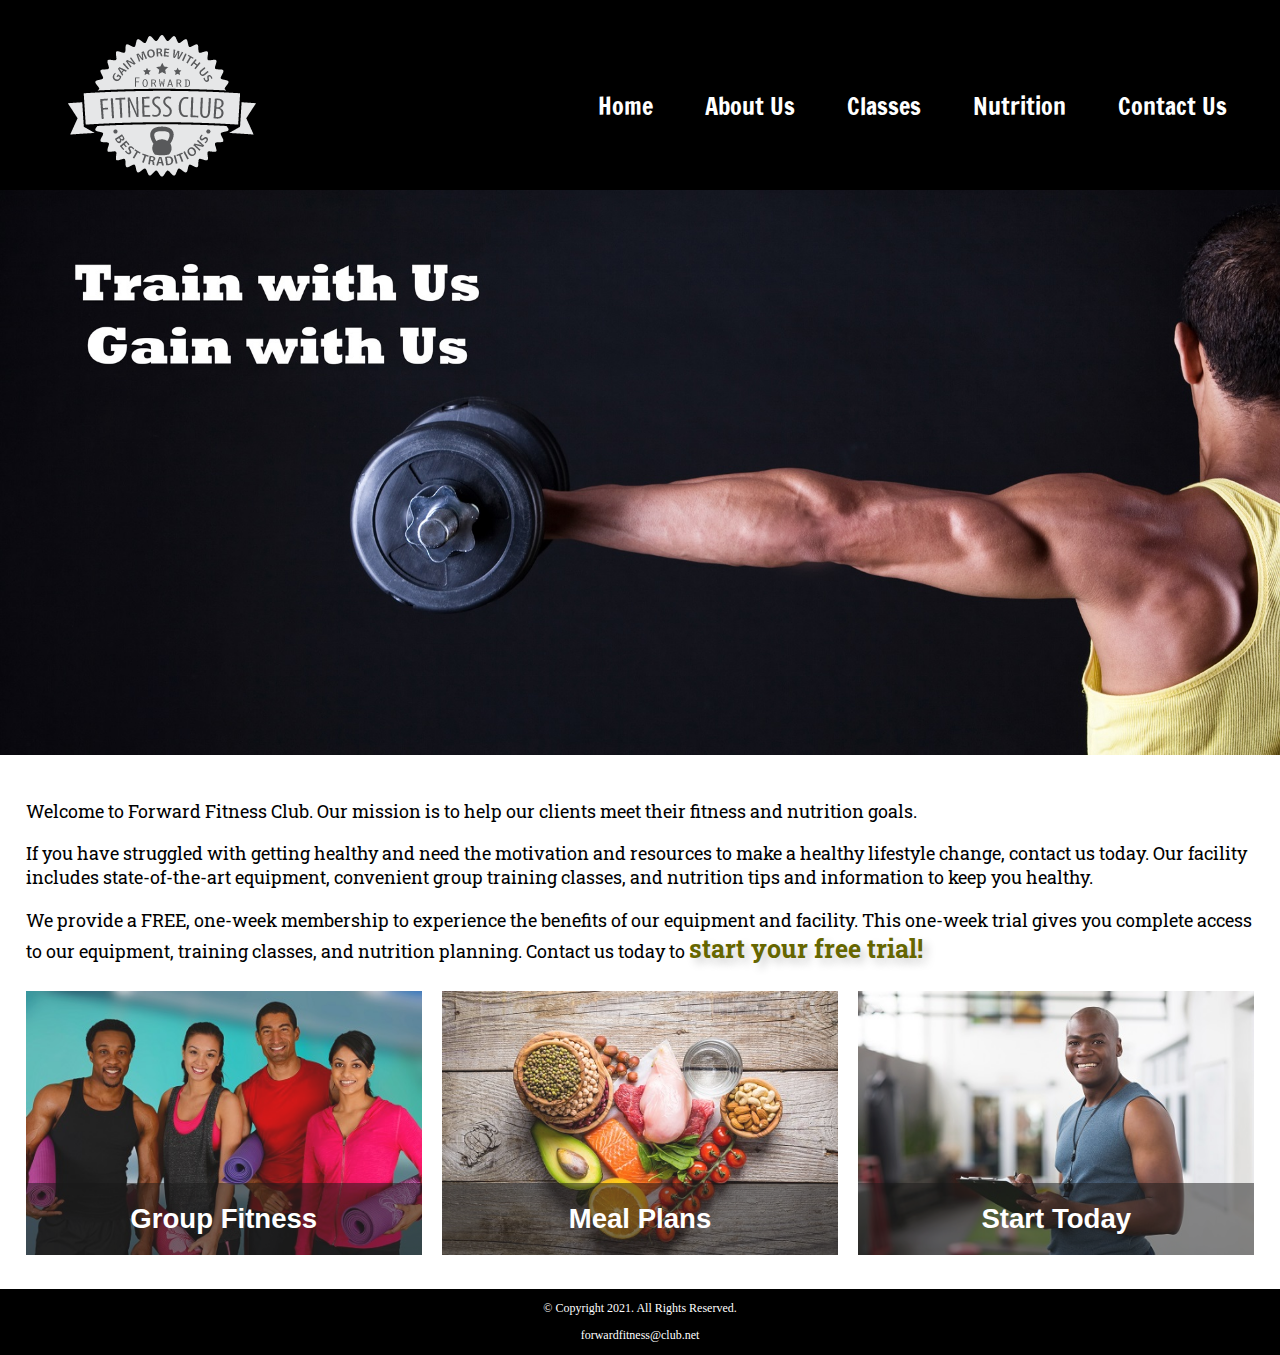
==== index.html @ 0ac39012 "Initial commit" ====
<!DOCTYPE html>
<!-- This website template was created by: Student's First Name Student's Last Name -->
<html lang="en">

<head>
	<title>Forward Fitness Club</title>
	<meta charset="utf-8">
	<link rel="stylesheet" href="css/styles.css">
	<meta name="viewport" content="width=device-width, initial-scale=1.0">
	<link href="https://fonts.googleapis.com/css?family=Francois+One|Roboto+Slab&display=swap" rel="stylesheet">
	<link rel="shortcut icon" href="images/favicon.ico">
	<link rel="icon" type="image/png" sizes="32x32" href="images/favicon-32.png">
	<link rel="apple-touch-icon" sizes="180x180" href="images/apple-touch-icon.png">
	<link rel="icon" sizes="192x192" href="images/android-chrome-192.png">
</head>

<body>

	<div id="container">

		<!--Mobile Nav -->
		<nav class="mobile-nav">
			<div id="menu-links">
				<a href="index.html">Home</a>
				<a href="about.html">About Us</a>
				<a href="classes.html">Classes</a>
				<a href="nutrition.html">Nutrition</a>
				<a href="contact.html">Contact Us</a>
			</div>
			<a class="menu-icon" onclick="hamburger()">
				<div>&#9776;</div>
			</a>
		</nav>

		<!-- Use the header area for the website name or logo -->
		<header id="ffc-logo">
			<a href="index.html"><img src="images/forward-fitness-logo.png" alt="Forward Fitness Club logo"></a>
		</header>

		<!--Tablet, Desktop Nav -->
		<nav class="tablet-desktop">
			<ul>
				<li><a href="index.html">Home</a></li>
				<li><a href="about.html">About Us</a></li>
				<li><a href="classes.html">Classes</a></li>
				<li><a href="nutrition.html">Nutrition</a></li>
				<li><a href="contact.html">Contact Us</a></li>
			</ul>
		</nav>

		<!-- Hero Image -->
		<div id="hero" class="tablet-desktop">
			<img src="images/hero-image.jpg" alt="left arm extended holding a weight">
		</div>

		<!-- Use the main area to add the main content of the webpage -->
		<main>

			<div class="mobile">

				<p>Welcome to Forward Fitness Club. Our mission is to help our clients meet their fitness and nutrition goals.</p>

				<h3>FREE One-Week Trial Membership!</h3>
				<p>Call Us Today to Get Started</p>
				<p class="tel-link"><a href="tel:8145559608">(814) 555-9608</a></p>

				<h4>Fitness Club Hours:</h4>
				<ul class="hours">
					<li>Mon - Thu: 6:00am - 6:00pm</li>
					<li>Friday: 6:00am - 4:00pm</li>
					<li>Saturday: 8:00am - 6:00pm</li>
					<li>Sunday: Closed</li>
				</ul>

			</div>

			<div class="tablet-desktop">

				<p>Welcome to Forward Fitness Club. Our mission is to help our clients meet their fitness and nutrition goals.</p>

				<p>If you have struggled with getting healthy and need the motivation and resources to make a healthy lifestyle change, contact us today. Our facility includes state-of-the-art equipment, convenient group training classes, and nutrition
					tips
					and information to keep you healthy.</p>

				<p>We provide a FREE, one-week membership to experience the benefits of our equipment and facility. This one-week trial gives you complete access to our equipment, training classes, and nutrition planning. Contact us today to <span
						class="action">start your free trial!</span></p>

			</div>

			<div class="grid">

				<figure class="frame">
					<a href="classes.html"><img src="images/fitness-group.jpg" alt="group of fitness people"></a>
					<figcaption class="pic-text">Group Fitness</figcaption>
				</figure>

				<figure class="frame">
					<a href="nutrition.html"><img src="images/food-heart.jpg" alt="healthy food in the shape of a heart"></a>
					<figcaption class="pic-text">Meal Plans</figcaption>
				</figure>

				<figure class="frame">
					<a href="contact.html"><img src="images/personal-trainer.jpg" alt="personal trainer with a clipboard"></a>
					<figcaption class="pic-text">Start Today</figcaption>
				</figure>

			</div>

		</main>

		<!-- Use the footer area to add webpage footer content -->
		<footer>
			<p>&copy; Copyright 2021. All Rights Reserved.</p>
			<p><a href="mailto:forwardfitness@club.net">forwardfitness@club.net</a></p>
		</footer>

	</div>

	<script src="scripts/script.js"></script>

</body>

</html>
---- css/styles.css ----
/*
Author:
Date:
File Name: styles.css
*/
/* CSS Reset */
body, header, nav, main, footer, h1, div, img, ul, figure, figcaption, section,
article, aside, audio, video {
  margin: 0;
  padding: 0;
  border: 0;
}

/* Style rules for body and images */
body {
  background-color: #000;
}

img, video {
  max-width: 100%;
  display: block;
}

/* Style rule for box sizing applies to all elements */
* {
  box-sizing: border-box;
}

/* Style rules for mobile viewport */
/* Style rule for header */
header {
  top: 0;
  background-color: #000;
  height: 190px;
}

header img {
  margin: 0 auto;
}

/* Style rules for hamburger menu */
.mobile-nav a {
  color: #fff;
  font-family: "Francois One", sans-serif;
  text-align: center;
  font-size: 2em;
  text-decoration: none;
  padding: 3%;
  display: block;
}

.mobile-nav a.menu-icon {
  display: block;
  position: absolute;
  right: 0;
  top: 0;
}

/* Show mobile class, hide tablet-desktop class and menu-links id */
.mobile {
  display: block;
}

.tablet-desktop, #menu-links {
  display: none;
}

/* Style rules for main content */
main {
  background-color: #fff;
  padding: 2%;
  font-size: 1.15em;
  font-family: 'Roboto Slab', serif;
}

video {
  margin: 0 auto 4%;
}

.mobile h3 {
  text-shadow: 5px 5px 8px #ccc;
}

article {
  padding: 2%;
}

article h3 {
  text-align: center;
}

article img {
  margin: 0 auto;
}

article ul {
  margin-left: 10%;
}

article:nth-of-type(2) {
  background-color: rgba(204, 204, 204, 0.3);
}

.tel-link {
  background-color: #404040;
  padding: 2%;
  margin: 0 auto;
  width: 80%;
  text-align: center;
  border-radius: 5px;
}

.tel-link a {
  color: #fff;
  text-decoration: none;
  font-size: 1.5em;
  display: block;
}

.hours {
  margin-left: 10%;
}

.action {
  font-size: 1.35em;
  color: #666600;
  font-weight: bold;
  text-shadow: 5px 5px 8px #ccc;
}

.frame {
  position: relative;
  max-width: 450px;
  margin: 2% auto;
}

.pic-text {
  position: absolute;
  bottom: 0;
  background: rgba(0, 0, 0, 0.5);
  color: #fff;
  width: 100%;
  padding: 20px;
  text-align: center;
  font-family: Verdana, Arial, sans-serif;
  font-size: 1.5em;
  font-weight: bold;
}

#weights, #cardio, #training {
  margin: 0 2%;
}

.round {
  border-radius: 8px;
}

.external-link {
  color: #666600;
  font-weight: bold;
  text-decoration: none;
}

#contact {
  text-align: center;
}

#contact .contact-email-link {
  color: #666600;
  text-decoration: none;
}

.map {
  border: 2px solid #000;
  width: 95%;
  height: 50%;
}

#form {
  margin-top: 2%;
  background-color: #f2f2f2;
  padding: 2%;
}

#form h2 {
  text-align: center;
}

/* Style rules for form elements */
fieldset, input, select, textarea {
  margin-bottom: 2%;
}

fieldset legend {
  font-weight: bold;
  font-size: 1.25em;
}

label {
  display: block;
  padding-top: 3%;
}

form #submit {
  margin: 0 auto;
  border: none;
  display: block;
  padding: 2%;
  background-color: #b3b3b3;
  font-size: 1em;
  border-radius: 10px;
}

/* Style rules for footer content */
footer p {
  font-size: 0.75em;
  text-align: center;
  color: #fff;
  padding: 0 1em;
}

footer p a {
  color: #fff;
  text-decoration: none;
}

/* Media Query for Tablet Viewport */
@media screen and (min-width: 630px), print {

  /* Tablet Viewport: Show tablet-desktop class, hide mobile class */
  .tablet-desktop {
    display: block;
  }

  .mobile, .mobile-nav {
    display: none;
  }

  /* Tablet Viewport: Style rule for header */
  header {
    padding-bottom: 2%;
  }

  /* Tablet Viewport: Style rules for nav area */
  nav {
    padding: 1%;
    margin-bottom: 1%;
  }

  nav ul {
    list-style-type: none;
    text-align: center;
  }

  nav li {
    font-size: 1.5em;
    font-family: 'Francois One', sans-serif;
    display: inline-block;
    border-right: 1px solid #fff;
  }

  nav li:last-child {
    border-right: none;
  }

  nav li a {
    padding: 0.1em 0.75em;
    display: block;
    color: #fff;
    text-decoration: none;
  }

  /* Tablet Viewport: Style rules for main content area */
  main ul {
    margin: 0 0 4% 10%;
  }

  .grid {
    display: grid;
    grid-template-columns: auto auto auto;
    grid-gap: 20px;
  }

  .pic-text {
    font-size: 1em;
    padding: 10px;
  }

  aside {
    text-align: center;
    font-size: 1.25em;
    font-style: italic;
    font-weight: bold;
    padding: 2%;
    background-color: rgba(204, 204, 204, 0.5);
    box-shadow: 5px 5px 8px #000;
    text-shadow: 5px 5px 5px #b3b3b3;
    border-radius: 0 15px;
  }

  .grid-item4 {
    grid-column: 1 / span 3;
  }

  #exercises {
    border-top: 1px solid #000;
    border-bottom: 1px solid #000;
    background: linear-gradient(to right, #ccc, #fff);
    background-color: #f2f2f2;
    padding: 1% 2%;
  }

  #exercises dt {
    font-weight: bold;
  }

  #exercises dd {
    padding: 0.5% 1% 2% 0;
  }

  .viewex {
    font-weight: bold;
    cursor: pointer;
  }

  #example {
    display: none;
  }

  .tel-num {
    font-size: 1.25em;
  }

  .map {
    width: 600px;
    height: 450px;
  }

  /* Tablet Viewport: Style rules for table */
  table {
    border: 1px solid #000;
    border-collapse: collapse;
    margin: 0 auto;
    width: 100%;
  }

  caption {
    font-size: 1.5em;
    font-weight: bold;
    padding: 1%;
  }

  th, td {
    border: 1px solid #000;
    padding: 2%;
  }

  th {
    background-color: #000;
    color: #fff;
    font-size: 1.15em;
  }

  tr:nth-child(odd) {
    background-color: #ccc;
  }

  /* Tablet Viewport: Style rule for form element */
  form {
    width: 70%;
    margin: 0 auto;
  }

  /*Tablet Viewport: Animation */
  @-webkit-keyframes text-animation {
    0% {
      font-size: 1em;
    }

    50% {
      font-size: 2em;
    }

    100% {
      font-size: 1.35em;
    }
  }

  @keyframes text-animation {
    0% {
      font-size: 1em;
    }

    50% {
      font-size: 2em;
    }

    100% {
      font-size: 1.35em;
    }
  }

  figcaption {
    -webkit-animation-name: text-animation;
    animation-name: text-animation;
    -webkit-animation-delay: 3s;
    animation-delay: 3s;
    -webkit-animation-duration: 5s;
    animation-duration: 5s;
  }
}

/* Media Query for Desktop Viewport */
@media screen and (min-width: 1015px), print {

  /* Desktop Viewport: Style rule for header */
  header {
    width: 25%;
    float: left;
    padding-bottom: 0;
  }

  /* Desktop Viewport: Style rules for nav area */
  nav {
    float: right;
    width: 70%;
    margin: 4em 1em 0 0;
  }

  nav ul {
    text-align: right;
  }

  nav li {
    border: none;
  }

  nav li a {
    padding: 0.5em 1em;
  }

  nav li a:hover {
    color: #000;
    background-color: #fff;
    transform: scale(1.3);
  }

  /* Desktop Viewport: Style Rules for main content */
  main {
    clear: left;
  }

  main h1 {
    font-size: 1.8em;
  }

  article h3 {
    font-size: 1.75em;
  }

  .pic-text {
    font-size: 1.5em;
    padding: 20px;
  }

  .frame {
    opacity: 0.9;
  }

  .frame:hover {
    opacity: 1;
    box-shadow: 8px 8px 10px #808080;
    transform: translateY(10px);
  }

  #weights, #cardio, #training {
    width: 29%;
    float: left;
    margin: 0 2%;
  }

  #exercises {
    clear: left;
  }

  .offer:hover {
    transform: scale(1.25);
    cursor: pointer;
  }

  /* Desktop Viewport: Style rules for form elements */
  form {
    width: auto;
  }

  .form-grid {
    display: grid;
    grid-template-columns: auto auto auto;
    grid-gap: 20px;
  }

  .btn {
    grid-column: 1 / span 3;
  }
}

/* Media Query for Large Desktop Viewports */
@media screen and (min-width: 1921px) {
  #container {
    width: 1920px;
    margin: 0 auto;
  }

  table {
    width: 80%;
  }
}

/* Media Query for Print */
@media print {
  body {
    background-color: #fff;
    color: #000;
  }
}
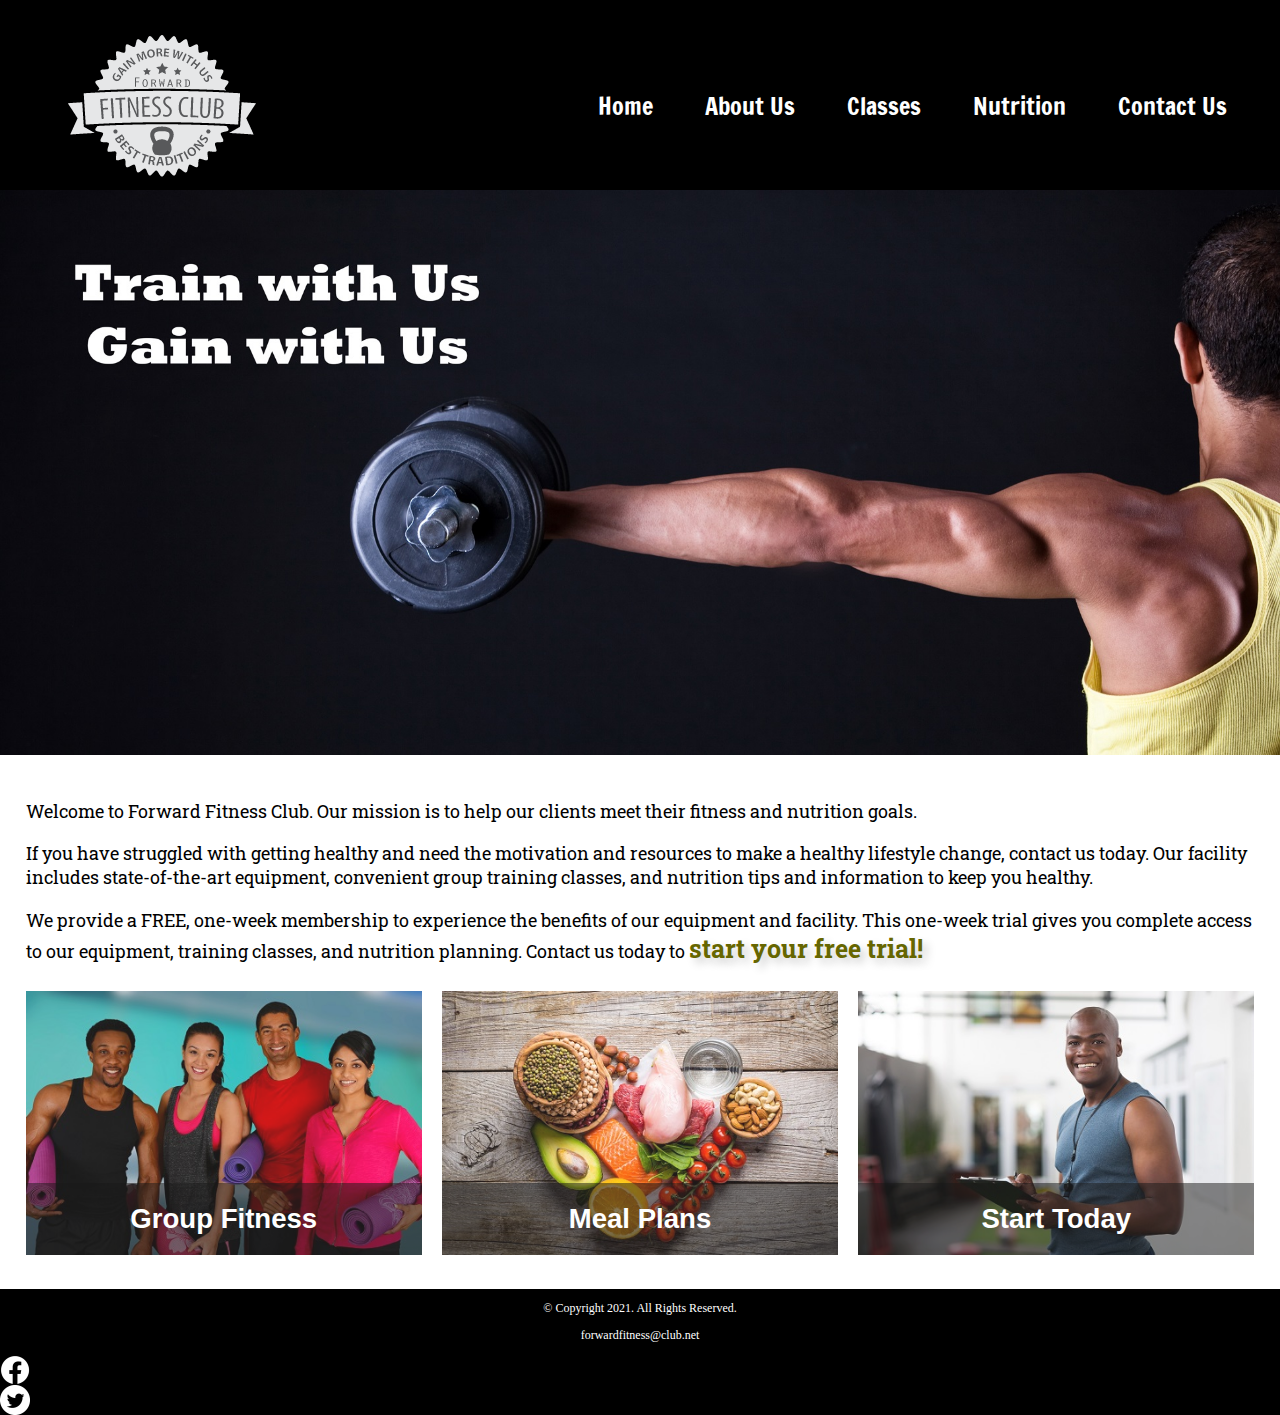
==== commit 43417061: "Update index.html" ====
--- a/index.html
+++ b/index.html
@@ -1,5 +1,5 @@
 <!DOCTYPE html>
-<!-- This website template was created by: Student's First Name Student's Last Name -->
+<!-- This website template was created by: Sydney Cook 9/20/23 -->
 <html lang="en">
 
 <head>
@@ -110,8 +110,17 @@
 
 		<!-- Use the footer area to add webpage footer content -->
 		<footer>
-			<p>&copy; Copyright 2021. All Rights Reserved.</p>
-			<p><a href="mailto:forwardfitness@club.net">forwardfitness@club.net</a></p>
+            
+            <div class="copyright">
+                <p>&copy; Copyright 2021. All Rights Reserved.</p>
+                <p><a href="mailto:forwardfitness@club.net">forwardfitness@club.net</a></p>
+            </div>
+            
+            <div class="social">
+                <a href="https://www.facebook.com/fwdfitclub" target="_blank"><img src="images/facebook-logo.png" alt="black and white Facebook logo"></a>
+                <a href="https://twitter.com/fwdfitclub" target="_blank"><img src="images/twitter-logo.png" alt="black and white Twitter logo"></a>
+            </div>
+            
 		</footer>
 
 	</div>
--- a/css/styles.css
+++ b/css/styles.css
@@ -1,6 +1,6 @@
 /*
-Author:
-Date:
+Author: Sydney Cook
+Date: 9/20/23
 File Name: styles.css
 */
 /* CSS Reset */
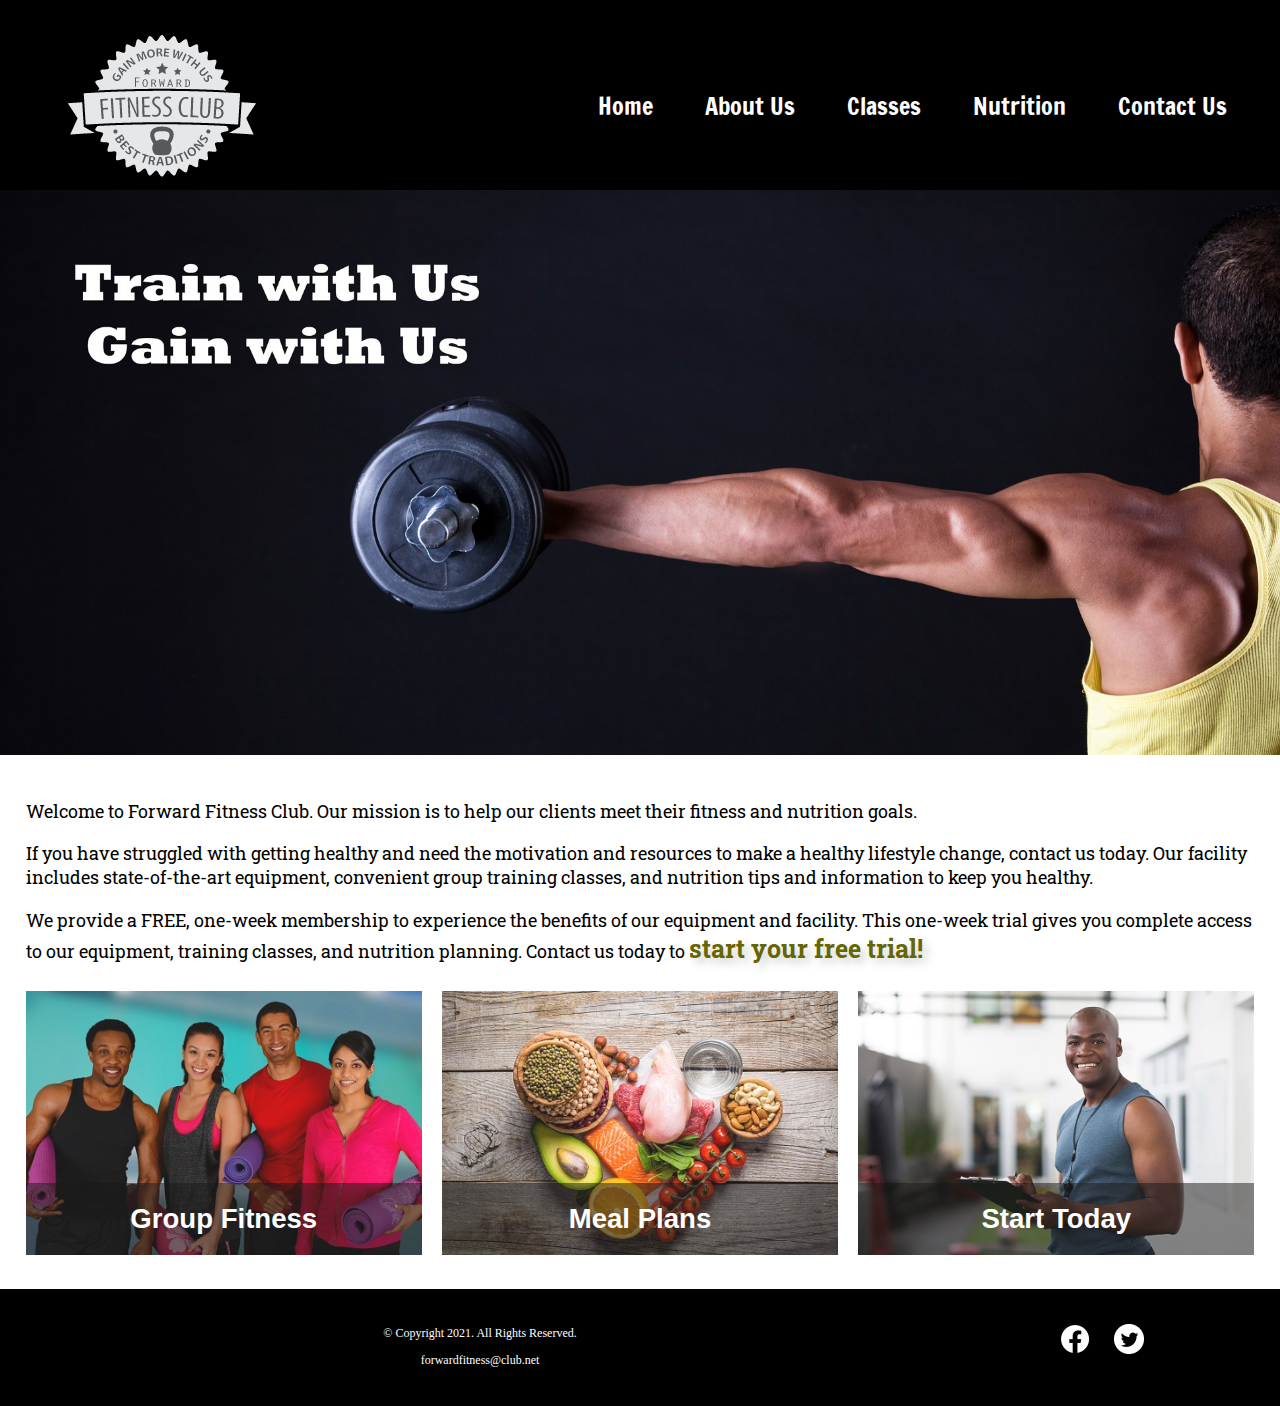
==== commit dc239a3b: "Update index.html" ====
--- a/index.html
+++ b/index.html
@@ -3,10 +3,11 @@
 <html lang="en">
 
 <head>
-	<title>Forward Fitness Club</title>
+	<title>Complete Fitness - Free Trial | Forward Fitness Club</title>
 	<meta charset="utf-8">
 	<link rel="stylesheet" href="css/styles.css">
 	<meta name="viewport" content="width=device-width, initial-scale=1.0">
+    <meta name="description" content="The Forward Fitness Club is an elite fitness center dedicated to helping clients achieve their fitness and nutrition goals.">
 	<link href="https://fonts.googleapis.com/css?family=Francois+One|Roboto+Slab&display=swap" rel="stylesheet">
 	<link rel="shortcut icon" href="images/favicon.ico">
 	<link rel="icon" type="image/png" sizes="32x32" href="images/favicon-32.png">
--- a/css/styles.css
+++ b/css/styles.css
@@ -212,16 +212,29 @@
 }
 
 /* Style rules for footer content */
-footer p {
+footer .copyright {
   font-size: 0.75em;
   text-align: center;
   color: #fff;
-  padding: 0 1em;
+  padding: 2% 4%;
+  float: left;
+  width: 75%;
 }
 
 footer p a {
   color: #fff;
   text-decoration: none;
+}
+
+.social {
+    float: right;
+    width: 20%;
+    padding: 2%;
+}
+
+.social img {
+    display: inline-block;
+    padding: 5%;
 }
 
 /* Media Query for Tablet Viewport */
